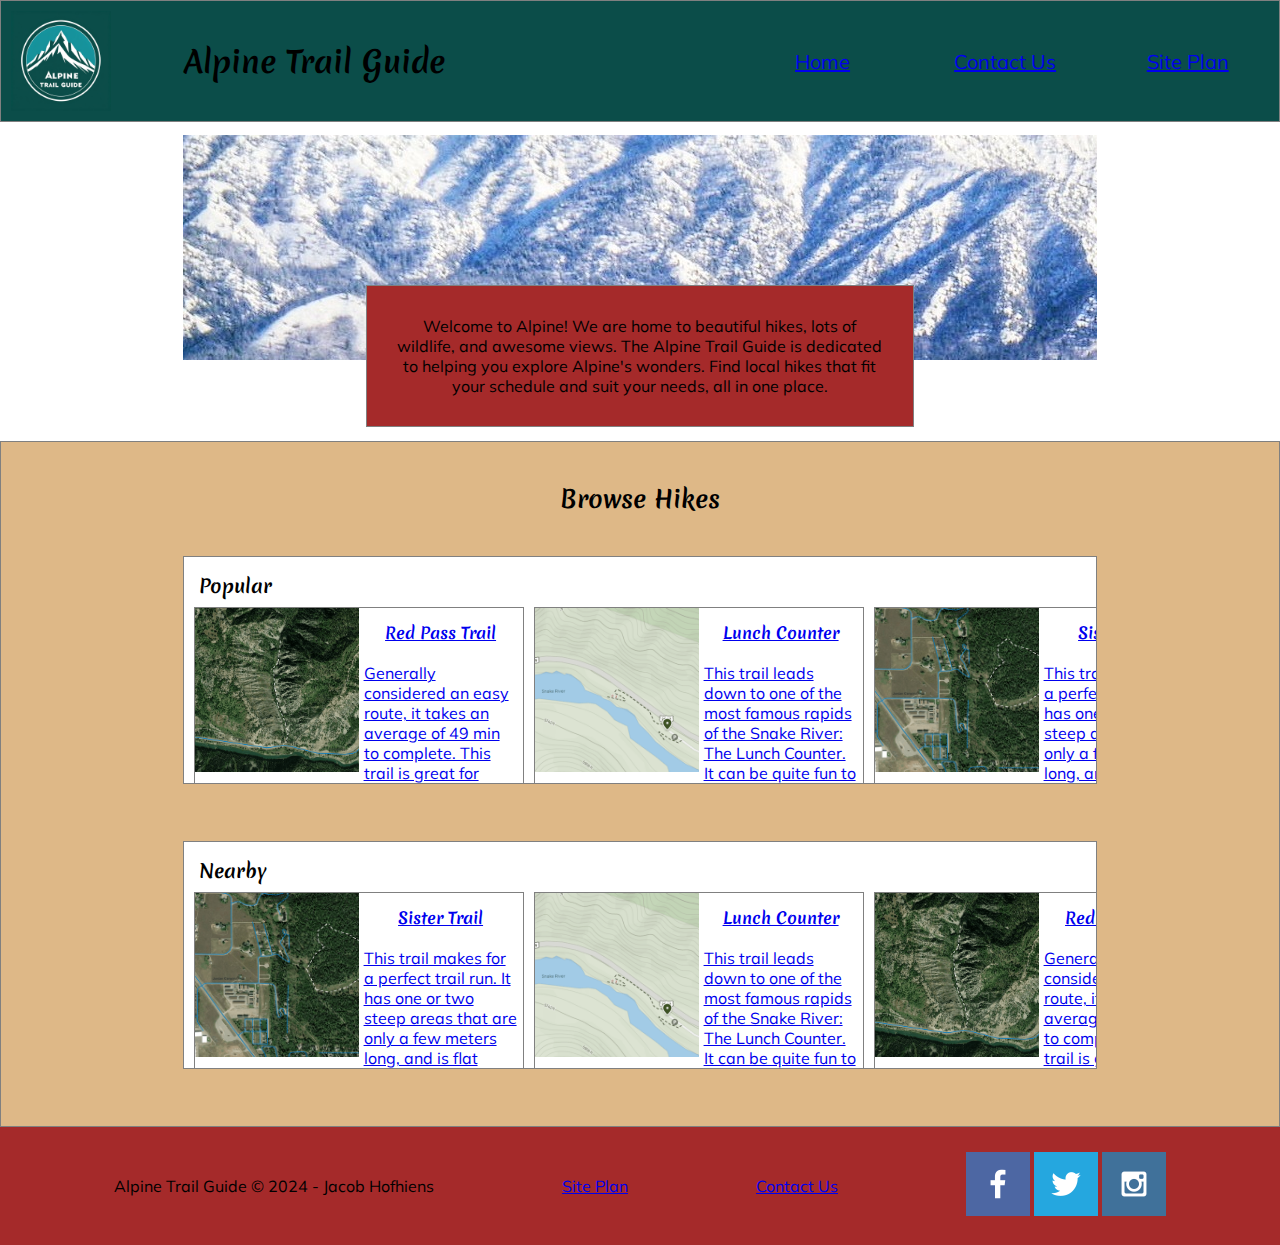
==== alpine_hikes/index.html @ e9b765f9 "css for trail guide pt 1" ====
<!DOCTYPE html>
<html lang="en">
<head>
    <meta charset="UTF-8">
    <meta name="viewport" content="width=device-width, initial-scale=1.0">
    <title>Alpine Trail Guide | Home</title>
    <link rel="stylesheet" href="styles/index.css">
</head>
<body>
    <div id="content">
        <header>
            <a id="logo_link" href="index.html">
                <img class="logo" src="images/alpine_trail_guide.jpg" alt="Alpine Trail Guide Logo">
            </a>
            <h1>Alpine Trail Guide</h1>
            <nav id="nav">
                <a href="index.html">Home</a>
                <a href="contactus.html">Contact Us</a>
                <a href="site-plan.html">Site Plan</a>
            </nav>
        </header>
<!-- Hero -->
        <div id="hero">
            <div id="hero_img_box">
                <img id="hero_img" src="images/hero-img.jpg" alt="photo of alpine">
            </div>
            <section id="hero_text_box">
                <p id="hero_text">Welcome to Alpine! We are home to beautiful hikes, lots of wildlife, and awesome views. The Alpine Trail Guide is dedicated to helping you explore Alpine's wonders. Find local hikes that fit your schedule and suit your needs, all in one place.</p>
            </section>
        </div>

        <main>
            <h2>Browse Hikes</h2>
<!-- First Slider -->
            <div class="slider_box">
                <h3>Popular</h3>
                <div class="slider">
                    <a class="slider_link" href="red_pass_trail.html">
                        <section class="slider_item">
                            <div>
                                <img src="images/resized_Trail2.png" alt="red pass trail map">
                            </div>
                            <h4>Red Pass Trail</h4>
                            <p>Generally considered an easy route, it takes an average of 49 min to complete. This trail is great for hiking, and it's...</p>
                        </section>
                    </a>
                    <a class="slider_link" href="lunch_counter.html">
                        <section class="slider_item">
                            <div>
                                <img src="images/resized_lunch_map.png" alt="lunch counter trail map">
                            </div>
                            <h4>Lunch Counter</h4>
                            <p>This trail leads down to one of the most famous rapids of the Snake River: The Lunch Counter. It can be quite fun to wa...</p>
                        </section>
                    </a>
                    <a class="slider_link" href="sister-trail.html">
                        <section class="slider_item">
                            <div>
                                <img src="images/resized_Trail1.png" alt="sister trail map">
                            </div>
                            <h4>Sister Trail</h4>
                            <p>This trail makes for a perfect trail run. It has one or two steep areas that are only a few meters long, and is flat most of the...</p>
                        </section>
                    </a>
                </div>
            </div>
<!-- Second Slider -->
            <div class="slider_box">
                <h3>Nearby</h3>
                <div class="slider">
                    <a class="slider_link" href="sister-trail.html">
                        <section class="slider_item">
                            <div>
                                <img src="images/resized_Trail1.png" alt="sister trail map">
                            </div>
                            <h4>Sister Trail</h4>
                            <p>This trail makes for a perfect trail run. It has one or two steep areas that are only a few meters long, and is flat most of the...</p>
                        </section>
                    </a>
                    <a class="slider_link" href="lunch_counter.html">
                        <section class="slider_item">
                            <div>
                                <img src="images/resized_lunch_map.png" alt="lunch counter trail map">
                            </div>
                            <h4>Lunch Counter</h4>
                            <p>This trail leads down to one of the most famous rapids of the Snake River: The Lunch Counter. It can be quite fun to wa...</p>
                        </section>
                    </a>
                    <a class="slider_link" href="red_pass_trail.html">
                        <section class="slider_item">
                            <div>
                                <img src="images/resized_Trail2.png" alt="red pass trail map">
                            </div>
                            <h4>Red Pass Trail</h4>
                            <p>Generally considered an easy route, it takes an average of 49 min to complete. This trail is great for hiking, and it's...</p>
                        </section>
                    </a>
                </div>
            </div>
        </main>

        <footer>
            <p>Alpine Trail Guide &copy; 2024 - Jacob Hofhiens</p>
            <p><a href="site-plan.html">Site Plan</a></p>
            <p><a href="contactus.html">Contact Us</a></p>
            <div class="social">
                <a href="https://facebook.com" target="_blank">
                    <img src="images/facebook.png" alt="fb icon">
                </a>
                <a href="https://twitter.com" target="_blank">
                    <img src="images/twitter.png" alt="twitter icon">
                </a>
                <a href="https://instagram.com" target="_blank">
                    <img src="images/instagram.png" alt="instagram icon">
                </a>
            </div>
        </footer>
    </div>
</body>
</html>
---- alpine_hikes/styles/index.css ----
/* css file */

@import url('https://fonts.googleapis.com/css2?family=Merienda:wght@300..900&family=Mulish:ital,wght@0,200..1000;1,200..1000&display=swap');

:root {
    --primary-color: #0b4d49   ;
    --secondary-color: #16929b ;
    --accent1-color: #9F7E69;
    --accent2-color: #A48E70;
  
    --heading-font: Merienda, Helvetica, serif;
    --paragraph-font: Mulish, Garamond, sans-serif;
}  

body {
    margin: 0px;
}
h1, h2, h3, h4, h5, h6 {
    margin: 0px;
    font-family: var(--heading-font);
}
p {
    margin: 0px;
    font-family: var(--paragraph-font);
}
a {
    font-family: var(--paragraph-font);
}


/* header */

header {
    background-color: var(--primary-color);
    display: grid;
    grid-template-columns: repeat(7, 1fr);
    border: 1px solid gray;
}
#logo_link {
    width: 100px;
    height: 100px;
    align-self: center;
    margin-left: 10px;
}
.logo {
    width: 100px;
}
h1 {
    grid-column: 2/4;
    font-size: 30px;
    justify-content: space-around;
    align-content: space-around;
}
nav {
    grid-column: 5/8;
    display: grid;
    grid-template-columns: 1fr 1fr 1fr;
    height: 120px;
}
nav a {
    font-size: 20px;
    justify-content: space-around;
    align-content: space-around;
    text-align: center;
}


/* hero */

#hero {
    justify-self: center;
    display: grid;
    grid-template-columns: repeat(7, 1fr);
    grid-template-rows: 1fr 75px 75px 75px repeat(6, 1fr);
}
#hero_img_box {
    grid-column: 2/7;
    grid-row: 2/5;
    z-index: -1;
    overflow: hidden;
}
#hero_img {
    width: 1595px;
    z-index: -2;
    position: relative;
}
#hero_text_box {
    box-sizing: border-box;
    grid-column: 3/6;
    grid-row: 4/10;
    background-color: brown;
    padding: 30px;
    justify-self: center;
    border: 1px solid gray;
}
#hero_text {
    text-align: center;
    align-self: center;
    background-color: brown;
}


/* main */

main {
    background-color: burlywood;
    justify-items: center;
    border: 1px solid gray;
    display: grid;
    grid-template-columns: repeat(7, 1fr);
    grid-template-rows: 2fr 4fr 1fr 4fr 1fr;
}
h2 {
    margin: 40px;
    grid-column: 1/8;
}
.slider_box {
    background-color: white;
    border: 1px solid gray;
    grid-column: 2/7;
    width: 100%;
    height: 226px;
    overflow: hidden;
}
.slider_box:nth-of-type(2) {
    grid-row: 4/5;
}
h3 {
    padding: 15px;
    height: 20px;
}
.slider {
    display: grid;
    grid-template-columns: repeat(3, 1fr);
}
.slider_item {
    box-sizing: border-box;
    display: grid;
    grid-template-columns: 1fr 1fr;
    grid-template-rows: repeat(4, 1fr);
    width: 330px;
    border: 1px solid gray;
}
.slider_link {
    margin: 0px 5px 10px 5px;
    box-sizing: border-box;
}
.slider_link:nth-of-type(1) {
    margin-left: 10px;
}
.slider_link:nth-last-of-type(1) {
    margin-right: 10px;
}
.slider_item div {
    width: 100%;
    aspect-ratio: 1 / 1;
    overflow: hidden;
    grid-column: 1/2;
    grid-row: 1/5;
}
.slider_item div img {
    height: 175px;
}
.slider_item h4 {
    justify-self: center;
    align-self: center;
}
.slider_item p {
    grid-row: 2/5;
    grid-column: 2/3;
    margin: 5px;
}

/* footer */

footer {
    background-color: brown;
    padding: 25px 50px;
    display: flex;
    justify-content: space-around;
    align-items: center;
}
.social a {
    text-decoration: none;
}
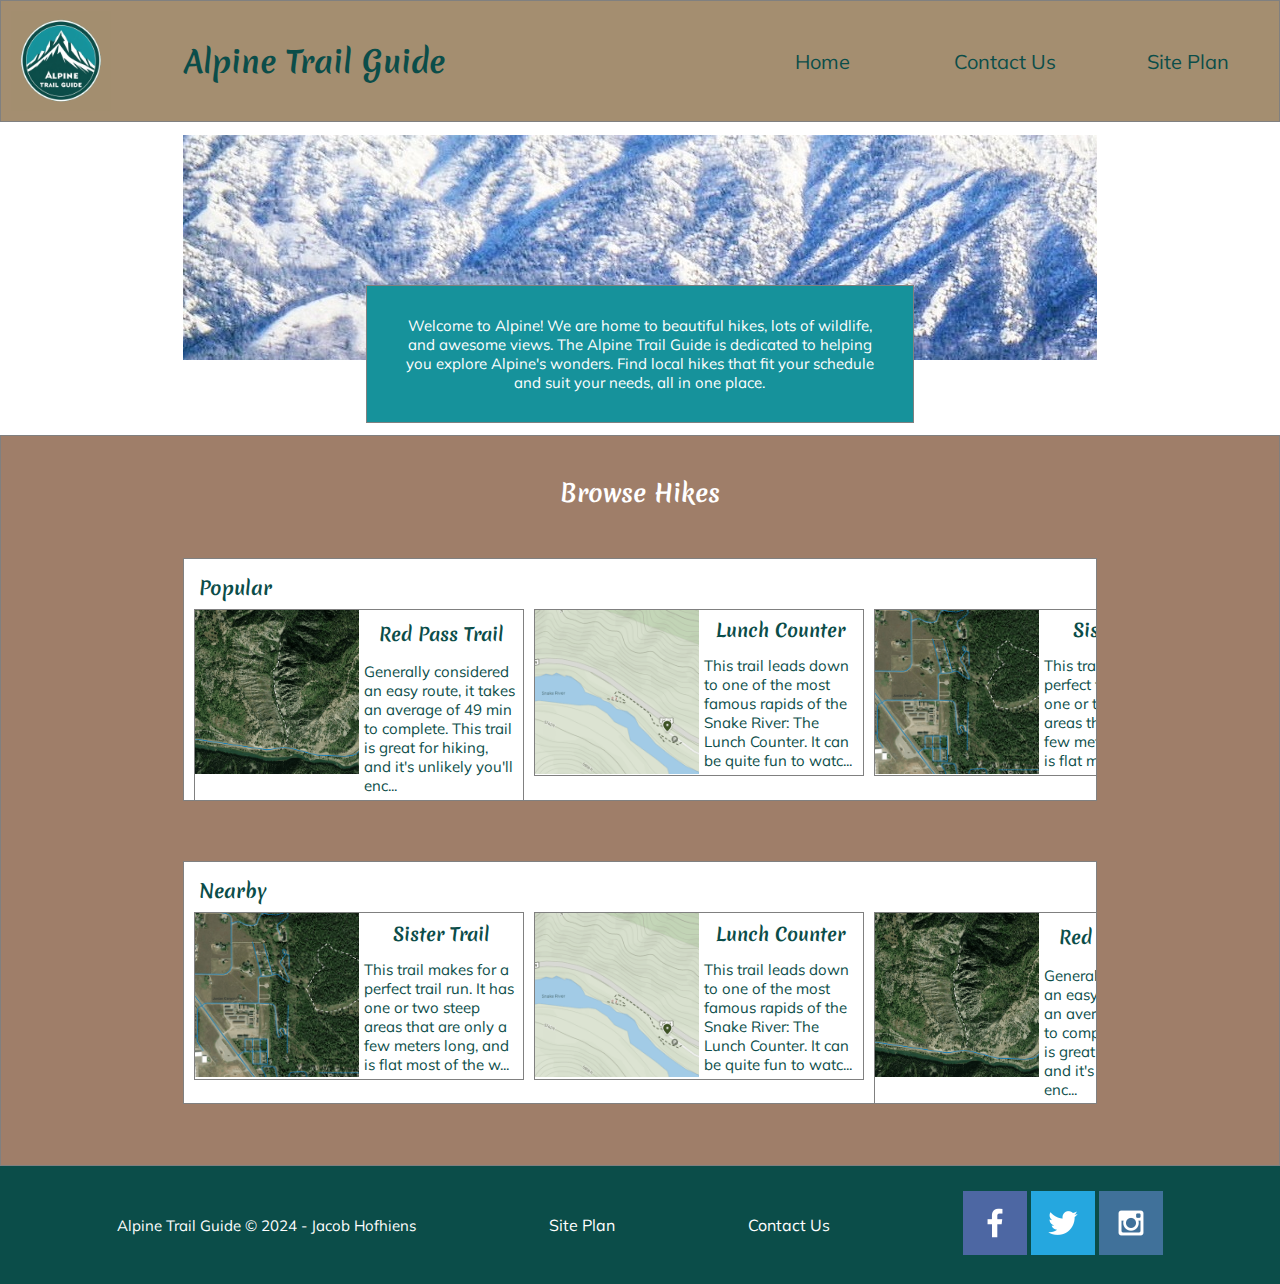
==== commit da9f4f3e: "sliders and css for trail guide pt 2" ====
--- a/alpine_hikes/index.html
+++ b/alpine_hikes/index.html
@@ -41,7 +41,7 @@
                                 <img src="images/resized_Trail2.png" alt="red pass trail map">
                             </div>
                             <h4>Red Pass Trail</h4>
-                            <p>Generally considered an easy route, it takes an average of 49 min to complete. This trail is great for hiking, and it's...</p>
+                            <p>Generally considered an easy route, it takes an average of 49 min to complete. This trail is great for hiking, and it's unlikely you'll enc...</p>
                         </section>
                     </a>
                     <a class="slider_link" href="lunch_counter.html">
@@ -50,7 +50,7 @@
                                 <img src="images/resized_lunch_map.png" alt="lunch counter trail map">
                             </div>
                             <h4>Lunch Counter</h4>
-                            <p>This trail leads down to one of the most famous rapids of the Snake River: The Lunch Counter. It can be quite fun to wa...</p>
+                            <p>This trail leads down to one of the most famous rapids of the Snake River: The Lunch Counter. It can be quite fun to watc...</p>
                         </section>
                     </a>
                     <a class="slider_link" href="sister-trail.html">
@@ -74,7 +74,7 @@
                                 <img src="images/resized_Trail1.png" alt="sister trail map">
                             </div>
                             <h4>Sister Trail</h4>
-                            <p>This trail makes for a perfect trail run. It has one or two steep areas that are only a few meters long, and is flat most of the...</p>
+                            <p>This trail makes for a perfect trail run. It has one or two steep areas that are only a few meters long, and is flat most of the w...</p>
                         </section>
                     </a>
                     <a class="slider_link" href="lunch_counter.html">
@@ -83,7 +83,7 @@
                                 <img src="images/resized_lunch_map.png" alt="lunch counter trail map">
                             </div>
                             <h4>Lunch Counter</h4>
-                            <p>This trail leads down to one of the most famous rapids of the Snake River: The Lunch Counter. It can be quite fun to wa...</p>
+                            <p>This trail leads down to one of the most famous rapids of the Snake River: The Lunch Counter. It can be quite fun to watc...</p>
                         </section>
                     </a>
                     <a class="slider_link" href="red_pass_trail.html">
@@ -92,7 +92,7 @@
                                 <img src="images/resized_Trail2.png" alt="red pass trail map">
                             </div>
                             <h4>Red Pass Trail</h4>
-                            <p>Generally considered an easy route, it takes an average of 49 min to complete. This trail is great for hiking, and it's...</p>
+                            <p>Generally considered an easy route, it takes an average of 49 min to complete. This trail is great for hiking, and it's unlikely you'll enc...</p>
                         </section>
                     </a>
                 </div>
@@ -101,8 +101,8 @@
 
         <footer>
             <p>Alpine Trail Guide &copy; 2024 - Jacob Hofhiens</p>
-            <p><a href="site-plan.html">Site Plan</a></p>
-            <p><a href="contactus.html">Contact Us</a></p>
+            <a href="site-plan.html">Site Plan</a>
+            <a href="contactus.html">Contact Us</a>
             <div class="social">
                 <a href="https://facebook.com" target="_blank">
                     <img src="images/facebook.png" alt="fb icon">
--- a/alpine_hikes/styles/index.css
+++ b/alpine_hikes/styles/index.css
@@ -22,6 +22,7 @@
 p {
     margin: 0px;
     font-family: var(--paragraph-font);
+    font-size: 15px;
 }
 a {
     font-family: var(--paragraph-font);
@@ -31,7 +32,7 @@
 /* header */
 
 header {
-    background-color: var(--primary-color);
+    background-color: var(--accent2-color);
     display: grid;
     grid-template-columns: repeat(7, 1fr);
     border: 1px solid gray;
@@ -46,6 +47,7 @@
     width: 100px;
 }
 h1 {
+    color: #0b4d49;
     grid-column: 2/4;
     font-size: 30px;
     justify-content: space-around;
@@ -58,10 +60,17 @@
     height: 120px;
 }
 nav a {
+    color: var(--primary-color);
     font-size: 20px;
     justify-content: space-around;
     align-content: space-around;
     text-align: center;
+    text-decoration: none;
+}
+nav a:hover {
+    color: var(--secondary-color);
+    background-color: var(--primary-color);
+    text-decoration: none;
 }
 
 
@@ -85,10 +94,11 @@
     position: relative;
 }
 #hero_text_box {
+    background-color: var(--secondary-color);
+    color: white;
     box-sizing: border-box;
     grid-column: 3/6;
     grid-row: 4/10;
-    background-color: brown;
     padding: 30px;
     justify-self: center;
     border: 1px solid gray;
@@ -96,14 +106,13 @@
 #hero_text {
     text-align: center;
     align-self: center;
-    background-color: brown;
 }
 
 
 /* main */
 
 main {
-    background-color: burlywood;
+    background-color: var(--accent1-color);
     justify-items: center;
     border: 1px solid gray;
     display: grid;
@@ -111,6 +120,7 @@
     grid-template-rows: 2fr 4fr 1fr 4fr 1fr;
 }
 h2 {
+    color: white;
     margin: 40px;
     grid-column: 1/8;
 }
@@ -119,19 +129,22 @@
     border: 1px solid gray;
     grid-column: 2/7;
     width: 100%;
-    height: 226px;
+    height: 241px;
     overflow: hidden;
 }
 .slider_box:nth-of-type(2) {
     grid-row: 4/5;
 }
 h3 {
+    color: var(--primary-color);
     padding: 15px;
     height: 20px;
 }
 .slider {
+    box-sizing: border-box;
     display: grid;
     grid-template-columns: repeat(3, 1fr);
+    overflow: auto;
 }
 .slider_item {
     box-sizing: border-box;
@@ -144,6 +157,7 @@
 .slider_link {
     margin: 0px 5px 10px 5px;
     box-sizing: border-box;
+    text-decoration: none;
 }
 .slider_link:nth-of-type(1) {
     margin-left: 10px;
@@ -162,10 +176,13 @@
     height: 175px;
 }
 .slider_item h4 {
+    color: var(--primary-color);
+    font-size: 18px;
     justify-self: center;
     align-self: center;
 }
 .slider_item p {
+    color: var(--primary-color);
     grid-row: 2/5;
     grid-column: 2/3;
     margin: 5px;
@@ -174,12 +191,20 @@
 /* footer */
 
 footer {
-    background-color: brown;
+    background-color: var(--primary-color);
+    color: white;
     padding: 25px 50px;
     display: flex;
     justify-content: space-around;
     align-items: center;
 }
+footer a {
+    color: white;
+    text-decoration: none;
+}
+footer a:hover {
+    color: var(--secondary-color);
+}
 .social a {
     text-decoration: none;
 }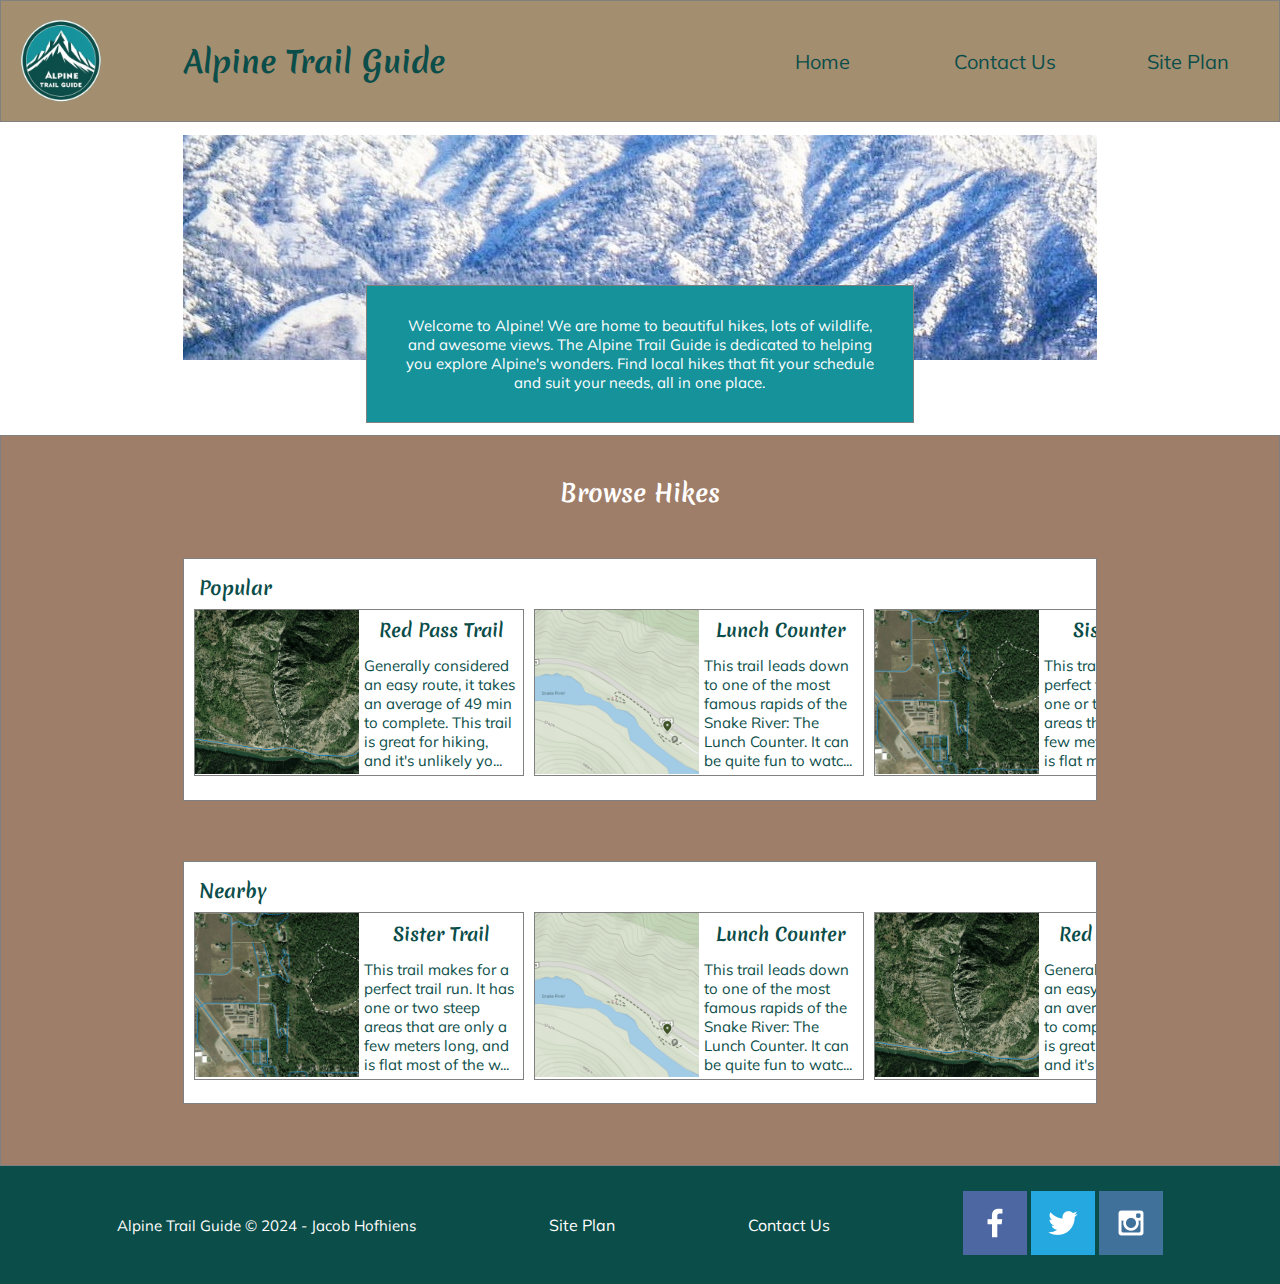
==== commit aff41378: "bug fix" ====
--- a/alpine_hikes/index.html
+++ b/alpine_hikes/index.html
@@ -41,7 +41,7 @@
                                 <img src="images/resized_Trail2.png" alt="red pass trail map">
                             </div>
                             <h4>Red Pass Trail</h4>
-                            <p>Generally considered an easy route, it takes an average of 49 min to complete. This trail is great for hiking, and it's unlikely you'll enc...</p>
+                            <p>Generally considered an easy route, it takes an average of 49 min to complete. This trail is great for hiking, and it's unlikely yo...</p>
                         </section>
                     </a>
                     <a class="slider_link" href="lunch_counter.html">
@@ -92,7 +92,7 @@
                                 <img src="images/resized_Trail2.png" alt="red pass trail map">
                             </div>
                             <h4>Red Pass Trail</h4>
-                            <p>Generally considered an easy route, it takes an average of 49 min to complete. This trail is great for hiking, and it's unlikely you'll enc...</p>
+                            <p>Generally considered an easy route, it takes an average of 49 min to complete. This trail is great for hiking, and it's unlikely yo...</p>
                         </section>
                     </a>
                 </div>
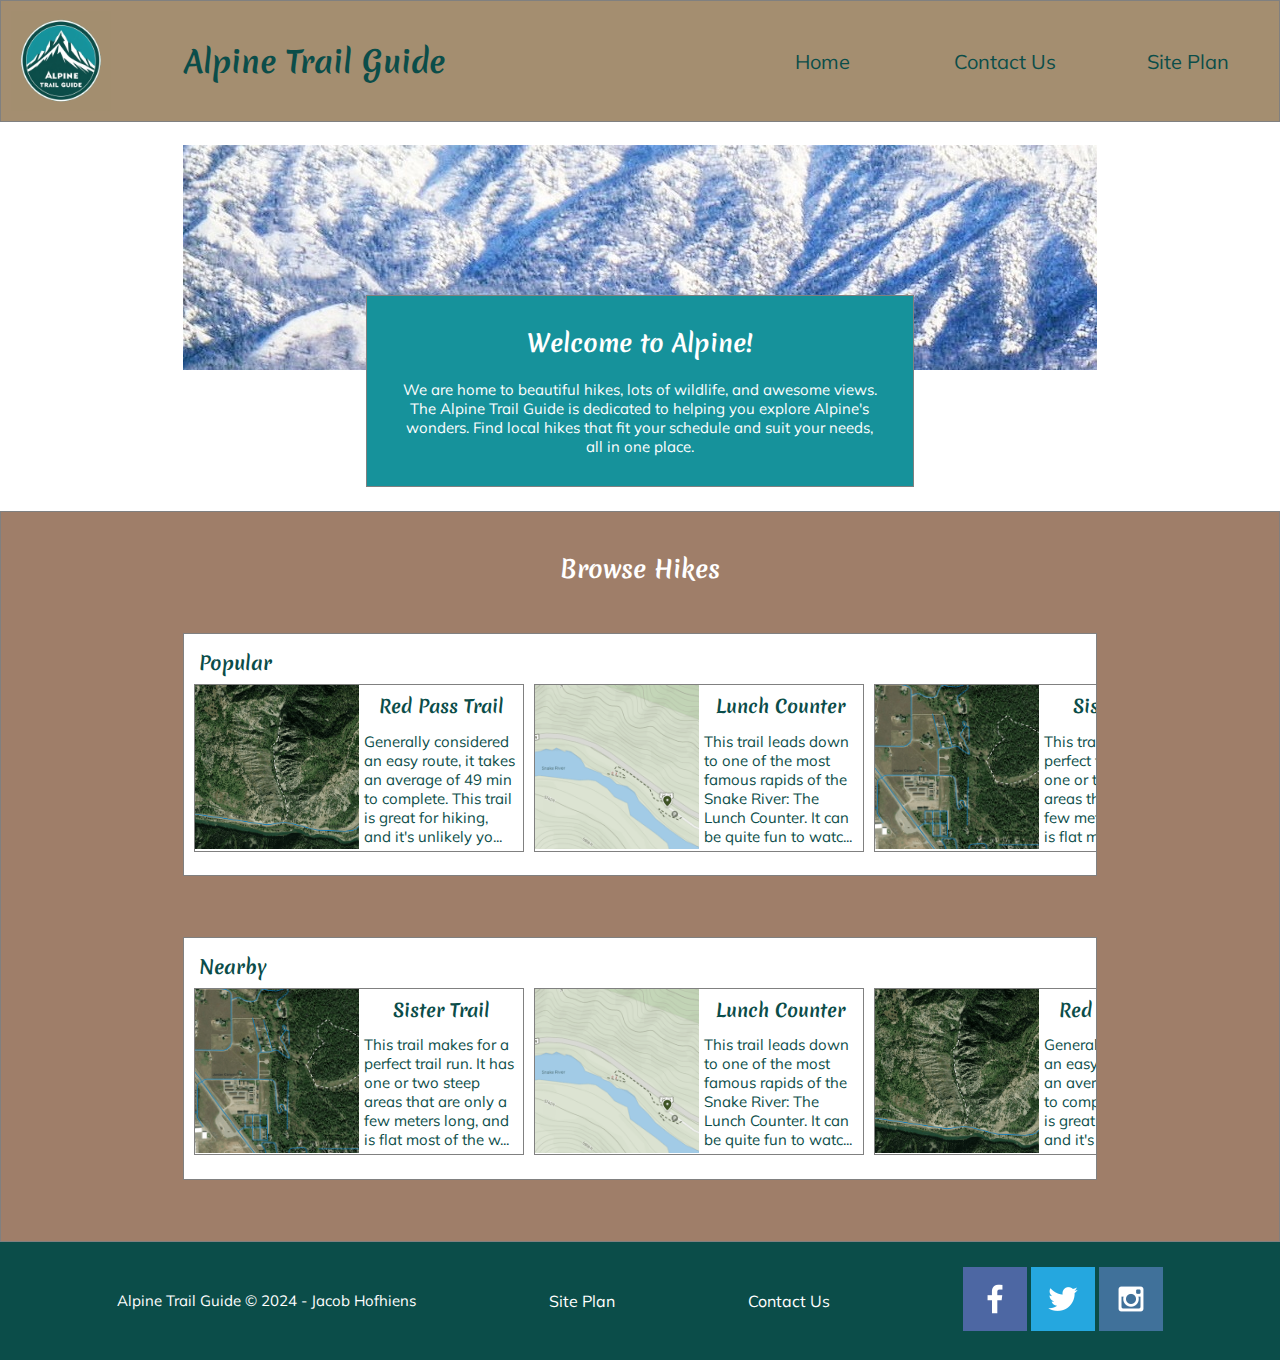
==== commit e8c0def9: "added parallax to home page" ====
--- a/alpine_hikes/index.html
+++ b/alpine_hikes/index.html
@@ -22,11 +22,15 @@
 <!-- Hero -->
         <div id="hero">
             <div id="hero_img_box">
-                <img id="hero_img" src="images/hero-img.jpg" alt="photo of alpine">
+                <div id="hero_img_layer">
+                    <img id="hero_img" src="images/hero-img.jpg" alt="photo of alpine">
+                </div>
             </div>
-            <section id="hero_text_box">
-                <p id="hero_text">Welcome to Alpine! We are home to beautiful hikes, lots of wildlife, and awesome views. The Alpine Trail Guide is dedicated to helping you explore Alpine's wonders. Find local hikes that fit your schedule and suit your needs, all in one place.</p>
-            </section>
+            <script src="scripts/parallax.js"></script>
+            <div id="hero_text_box">
+                    <h2 id="hero_header">Welcome to Alpine!</h2>
+                <p id="hero_text">We are home to beautiful hikes, lots of wildlife, and awesome views. The Alpine Trail Guide is dedicated to helping you explore Alpine's wonders. Find local hikes that fit your schedule and suit your needs, all in one place.</p>
+            </div>
         </div>
 
         <main>
--- a/alpine_hikes/styles/index.css
+++ b/alpine_hikes/styles/index.css
@@ -14,6 +14,8 @@
 
 body {
     margin: 0px;
+    padding: 0px;
+    overflow-x: hidden;
 }
 h1, h2, h3, h4, h5, h6 {
     margin: 0px;
@@ -83,15 +85,21 @@
     grid-template-rows: 1fr 75px 75px 75px repeat(6, 1fr);
 }
 #hero_img_box {
+    position: relative;
     grid-column: 2/7;
     grid-row: 2/5;
     z-index: -1;
     overflow: hidden;
 }
+#hero_img_layer {
+    width: 100%;
+    position: absolute;
+    top: 0;
+    left: 0;
+}
 #hero_img {
     width: 1595px;
     z-index: -2;
-    position: relative;
 }
 #hero_text_box {
     background-color: var(--secondary-color);
@@ -103,9 +111,12 @@
     justify-self: center;
     border: 1px solid gray;
 }
+#hero_header {
+    text-align: center;
+    margin-bottom: 20px;
+}
 #hero_text {
     text-align: center;
-    align-self: center;
 }
 
 
@@ -119,7 +130,7 @@
     grid-template-columns: repeat(7, 1fr);
     grid-template-rows: 2fr 4fr 1fr 4fr 1fr;
 }
-h2 {
+main h2 {
     color: white;
     margin: 40px;
     grid-column: 1/8;
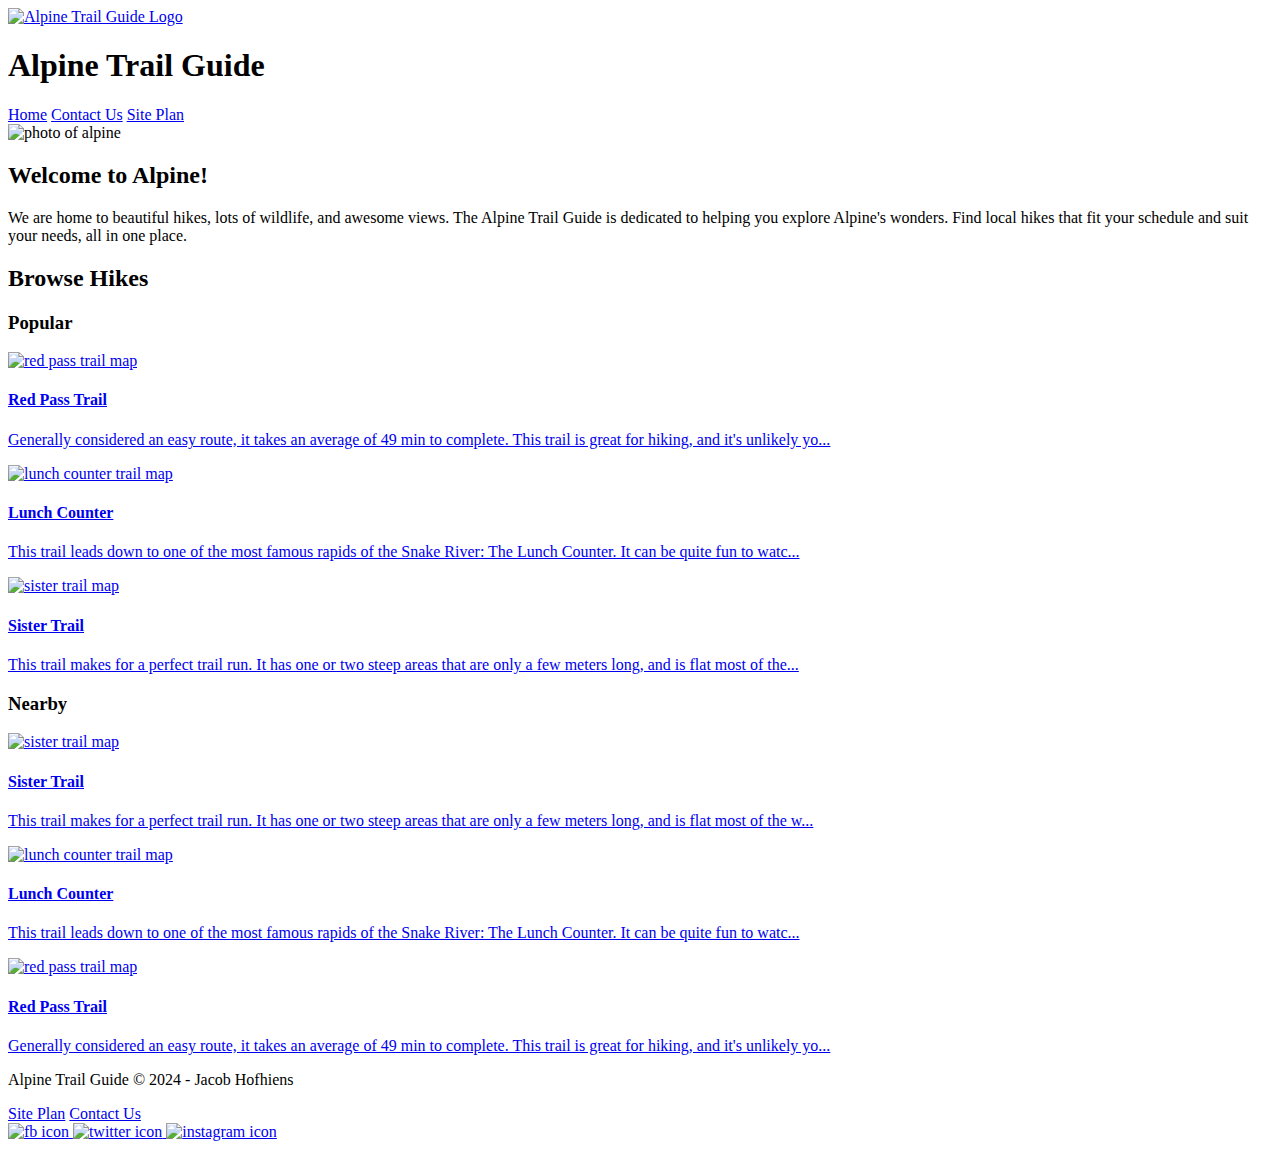
==== commit 89eafb7a: "made links relative and finished lunch counter css" ====
--- a/alpine_hikes/index.html
+++ b/alpine_hikes/index.html
@@ -4,13 +4,13 @@
     <meta charset="UTF-8">
     <meta name="viewport" content="width=device-width, initial-scale=1.0">
     <title>Alpine Trail Guide | Home</title>
-    <link rel="stylesheet" href="styles/index.css">
+    <link rel="stylesheet" href="/2024fall/alpine_hikes/styles/index.css">
 </head>
 <body>
     <div id="content">
         <header>
             <a id="logo_link" href="index.html">
-                <img class="logo" src="images/alpine_trail_guide.jpg" alt="Alpine Trail Guide Logo">
+                <img class="logo" src="/2024fall/alpine_hikes/images/alpine_trail_guide.jpg" alt="Alpine Trail Guide Logo">
             </a>
             <h1>Alpine Trail Guide</h1>
             <nav id="nav">
@@ -23,12 +23,14 @@
         <div id="hero">
             <div id="hero_img_box">
                 <div id="hero_img_layer">
-                    <img id="hero_img" src="images/hero-img.jpg" alt="photo of alpine">
+                    <img id="hero_img" src="/2024fall/alpine_hikes/images/hero-img.jpg" alt="photo of alpine">
                 </div>
             </div>
-            <script src="scripts/parallax.js"></script>
+            <script src="/2024fall/alpine_hikes/scripts/parallax.js"></script>
             <div id="hero_text_box">
+                <div>
                     <h2 id="hero_header">Welcome to Alpine!</h2>
+                </div>
                 <p id="hero_text">We are home to beautiful hikes, lots of wildlife, and awesome views. The Alpine Trail Guide is dedicated to helping you explore Alpine's wonders. Find local hikes that fit your schedule and suit your needs, all in one place.</p>
             </div>
         </div>
@@ -39,28 +41,28 @@
             <div class="slider_box">
                 <h3>Popular</h3>
                 <div class="slider">
-                    <a class="slider_link" href="red_pass_trail.html">
+                    <a class="slider_link" href="/2024fall/alpine_hikes/trails/red_pass_trail.html">
                         <section class="slider_item">
                             <div>
-                                <img src="images/resized_Trail2.png" alt="red pass trail map">
+                                <img src="/2024fall/alpine_hikes/images/resized_Trail2.png" alt="red pass trail map">
                             </div>
                             <h4>Red Pass Trail</h4>
                             <p>Generally considered an easy route, it takes an average of 49 min to complete. This trail is great for hiking, and it's unlikely yo...</p>
                         </section>
                     </a>
-                    <a class="slider_link" href="lunch_counter.html">
+                    <a class="slider_link" href="/2024fall/alpine_hikes/trails/lunch_counter.html">
                         <section class="slider_item">
                             <div>
-                                <img src="images/resized_lunch_map.png" alt="lunch counter trail map">
+                                <img src="/2024fall/alpine_hikes/images/resized_lunch_map.png" alt="lunch counter trail map">
                             </div>
                             <h4>Lunch Counter</h4>
                             <p>This trail leads down to one of the most famous rapids of the Snake River: The Lunch Counter. It can be quite fun to watc...</p>
                         </section>
                     </a>
-                    <a class="slider_link" href="sister-trail.html">
+                    <a class="slider_link" href="/2024fall/alpine_hikes/trails/sister-trail.html">
                         <section class="slider_item">
                             <div>
-                                <img src="images/resized_Trail1.png" alt="sister trail map">
+                                <img src="/2024fall/alpine_hikes/images/resized_Trail1.png" alt="sister trail map">
                             </div>
                             <h4>Sister Trail</h4>
                             <p>This trail makes for a perfect trail run. It has one or two steep areas that are only a few meters long, and is flat most of the...</p>
@@ -72,28 +74,28 @@
             <div class="slider_box">
                 <h3>Nearby</h3>
                 <div class="slider">
-                    <a class="slider_link" href="sister-trail.html">
+                    <a class="slider_link" href="/2024fall/alpine_hikes/trails/sister-trail.html">
                         <section class="slider_item">
                             <div>
-                                <img src="images/resized_Trail1.png" alt="sister trail map">
+                                <img src="/2024fall/alpine_hikes/images/resized_Trail1.png" alt="sister trail map">
                             </div>
                             <h4>Sister Trail</h4>
                             <p>This trail makes for a perfect trail run. It has one or two steep areas that are only a few meters long, and is flat most of the w...</p>
                         </section>
                     </a>
-                    <a class="slider_link" href="lunch_counter.html">
+                    <a class="slider_link" href="/2024fall/alpine_hikes/trails/lunch_counter.html">
                         <section class="slider_item">
                             <div>
-                                <img src="images/resized_lunch_map.png" alt="lunch counter trail map">
+                                <img src="/2024fall/alpine_hikes/images/resized_lunch_map.png" alt="lunch counter trail map">
                             </div>
                             <h4>Lunch Counter</h4>
                             <p>This trail leads down to one of the most famous rapids of the Snake River: The Lunch Counter. It can be quite fun to watc...</p>
                         </section>
                     </a>
-                    <a class="slider_link" href="red_pass_trail.html">
+                    <a class="slider_link" href="/2024fall/alpine_hikes/trails/red_pass_trail.html">
                         <section class="slider_item">
                             <div>
-                                <img src="images/resized_Trail2.png" alt="red pass trail map">
+                                <img src="/2024fall/alpine_hikes/images/resized_Trail2.png" alt="red pass trail map">
                             </div>
                             <h4>Red Pass Trail</h4>
                             <p>Generally considered an easy route, it takes an average of 49 min to complete. This trail is great for hiking, and it's unlikely yo...</p>
@@ -105,17 +107,17 @@
 
         <footer>
             <p>Alpine Trail Guide &copy; 2024 - Jacob Hofhiens</p>
-            <a href="site-plan.html">Site Plan</a>
-            <a href="contactus.html">Contact Us</a>
+            <a href="/2024fall/alpine_hikes/site-plan.html">Site Plan</a>
+            <a href="/2024fall/alpine_hikes/contactus.html">Contact Us</a>
             <div class="social">
                 <a href="https://facebook.com" target="_blank">
-                    <img src="images/facebook.png" alt="fb icon">
+                    <img src="/2024fall/alpine_hikes/images/facebook.png" alt="fb icon">
                 </a>
                 <a href="https://twitter.com" target="_blank">
-                    <img src="images/twitter.png" alt="twitter icon">
+                    <img src="/2024fall/alpine_hikes/images/twitter.png" alt="twitter icon">
                 </a>
                 <a href="https://instagram.com" target="_blank">
-                    <img src="images/instagram.png" alt="instagram icon">
+                    <img src="/2024fall/alpine_hikes/images/instagram.png" alt="instagram icon">
                 </a>
             </div>
         </footer>
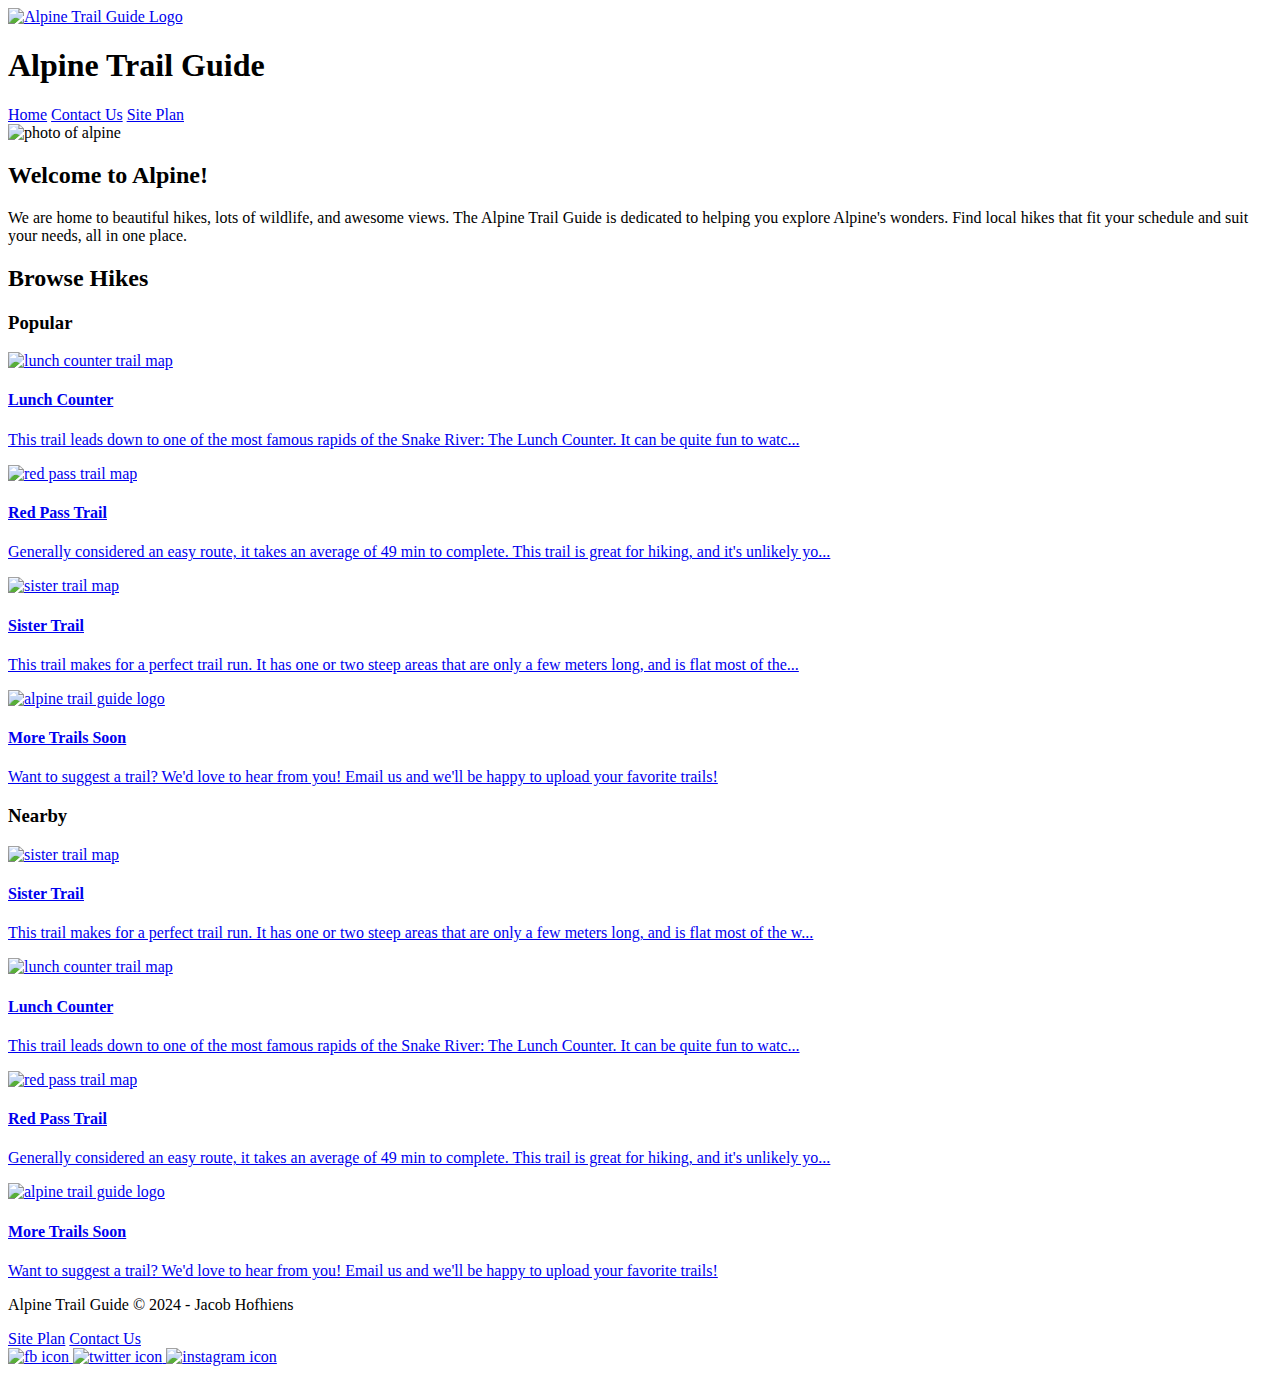
==== commit 9ceb015e: "media query" ====
--- a/alpine_hikes/index.html
+++ b/alpine_hikes/index.html
@@ -14,9 +14,9 @@
             </a>
             <h1>Alpine Trail Guide</h1>
             <nav id="nav">
-                <a href="index.html">Home</a>
-                <a href="contactus.html">Contact Us</a>
-                <a href="site-plan.html">Site Plan</a>
+                <a href="/2024fall/alpine_hikes/index.html">Home</a>
+                <a href="mailto:bogusbalogna@hogwash.lol">Contact Us</a>
+                <a href="/2024fall/alpine_hikes/site-plan.html">Site Plan</a>
             </nav>
         </header>
 <!-- Hero -->
@@ -41,6 +41,15 @@
             <div class="slider_box">
                 <h3>Popular</h3>
                 <div class="slider">
+                    <a class="slider_link" href="/2024fall/alpine_hikes/trails/lunch_counter.html">
+                        <section class="slider_item">
+                            <div>
+                                <img src="/2024fall/alpine_hikes/images/resized_lunch_map.png" alt="lunch counter trail map">
+                            </div>
+                            <h4>Lunch Counter</h4>
+                            <p>This trail leads down to one of the most famous rapids of the Snake River: The Lunch Counter. It can be quite fun to watc...</p>
+                        </section>
+                    </a>
                     <a class="slider_link" href="/2024fall/alpine_hikes/trails/red_pass_trail.html">
                         <section class="slider_item">
                             <div>
@@ -50,15 +59,6 @@
                             <p>Generally considered an easy route, it takes an average of 49 min to complete. This trail is great for hiking, and it's unlikely yo...</p>
                         </section>
                     </a>
-                    <a class="slider_link" href="/2024fall/alpine_hikes/trails/lunch_counter.html">
-                        <section class="slider_item">
-                            <div>
-                                <img src="/2024fall/alpine_hikes/images/resized_lunch_map.png" alt="lunch counter trail map">
-                            </div>
-                            <h4>Lunch Counter</h4>
-                            <p>This trail leads down to one of the most famous rapids of the Snake River: The Lunch Counter. It can be quite fun to watc...</p>
-                        </section>
-                    </a>
                     <a class="slider_link" href="/2024fall/alpine_hikes/trails/sister-trail.html">
                         <section class="slider_item">
                             <div>
@@ -66,6 +66,15 @@
                             </div>
                             <h4>Sister Trail</h4>
                             <p>This trail makes for a perfect trail run. It has one or two steep areas that are only a few meters long, and is flat most of the...</p>
+                        </section>
+                    </a>
+                    <a class="slider_link" href="mailto:bogusbalogna@hogwash.lol">
+                        <section class="slider_item">
+                            <div>
+                                <img class="slider_logo" src="/2024fall/alpine_hikes/images/alpine_trail_guide.jpg" alt="alpine trail guide logo">
+                            </div>
+                            <h4>More Trails Soon</h4>
+                            <p>Want to suggest a trail? We'd love to hear from you! Email us and we'll be happy to upload your favorite trails!</p>
                         </section>
                     </a>
                 </div>
@@ -101,6 +110,15 @@
                             <p>Generally considered an easy route, it takes an average of 49 min to complete. This trail is great for hiking, and it's unlikely yo...</p>
                         </section>
                     </a>
+                    <a class="slider_link" href="mailto:bogusbalogna@hogwash.lol">
+                        <section class="slider_item">
+                            <div>
+                                <img class="slider_logo" src="/2024fall/alpine_hikes/images/alpine_trail_guide.jpg" alt="alpine trail guide logo">
+                            </div>
+                            <h4>More Trails Soon</h4>
+                            <p>Want to suggest a trail? We'd love to hear from you! Email us and we'll be happy to upload your favorite trails!</p>
+                        </section>
+                    </a>
                 </div>
             </div>
         </main>
@@ -108,7 +126,7 @@
         <footer>
             <p>Alpine Trail Guide &copy; 2024 - Jacob Hofhiens</p>
             <a href="/2024fall/alpine_hikes/site-plan.html">Site Plan</a>
-            <a href="/2024fall/alpine_hikes/contactus.html">Contact Us</a>
+            <a href="mailto:bogusbalogna@hogwash.lol">Contact Us</a>
             <div class="social">
                 <a href="https://facebook.com" target="_blank">
                     <img src="/2024fall/alpine_hikes/images/facebook.png" alt="fb icon">
